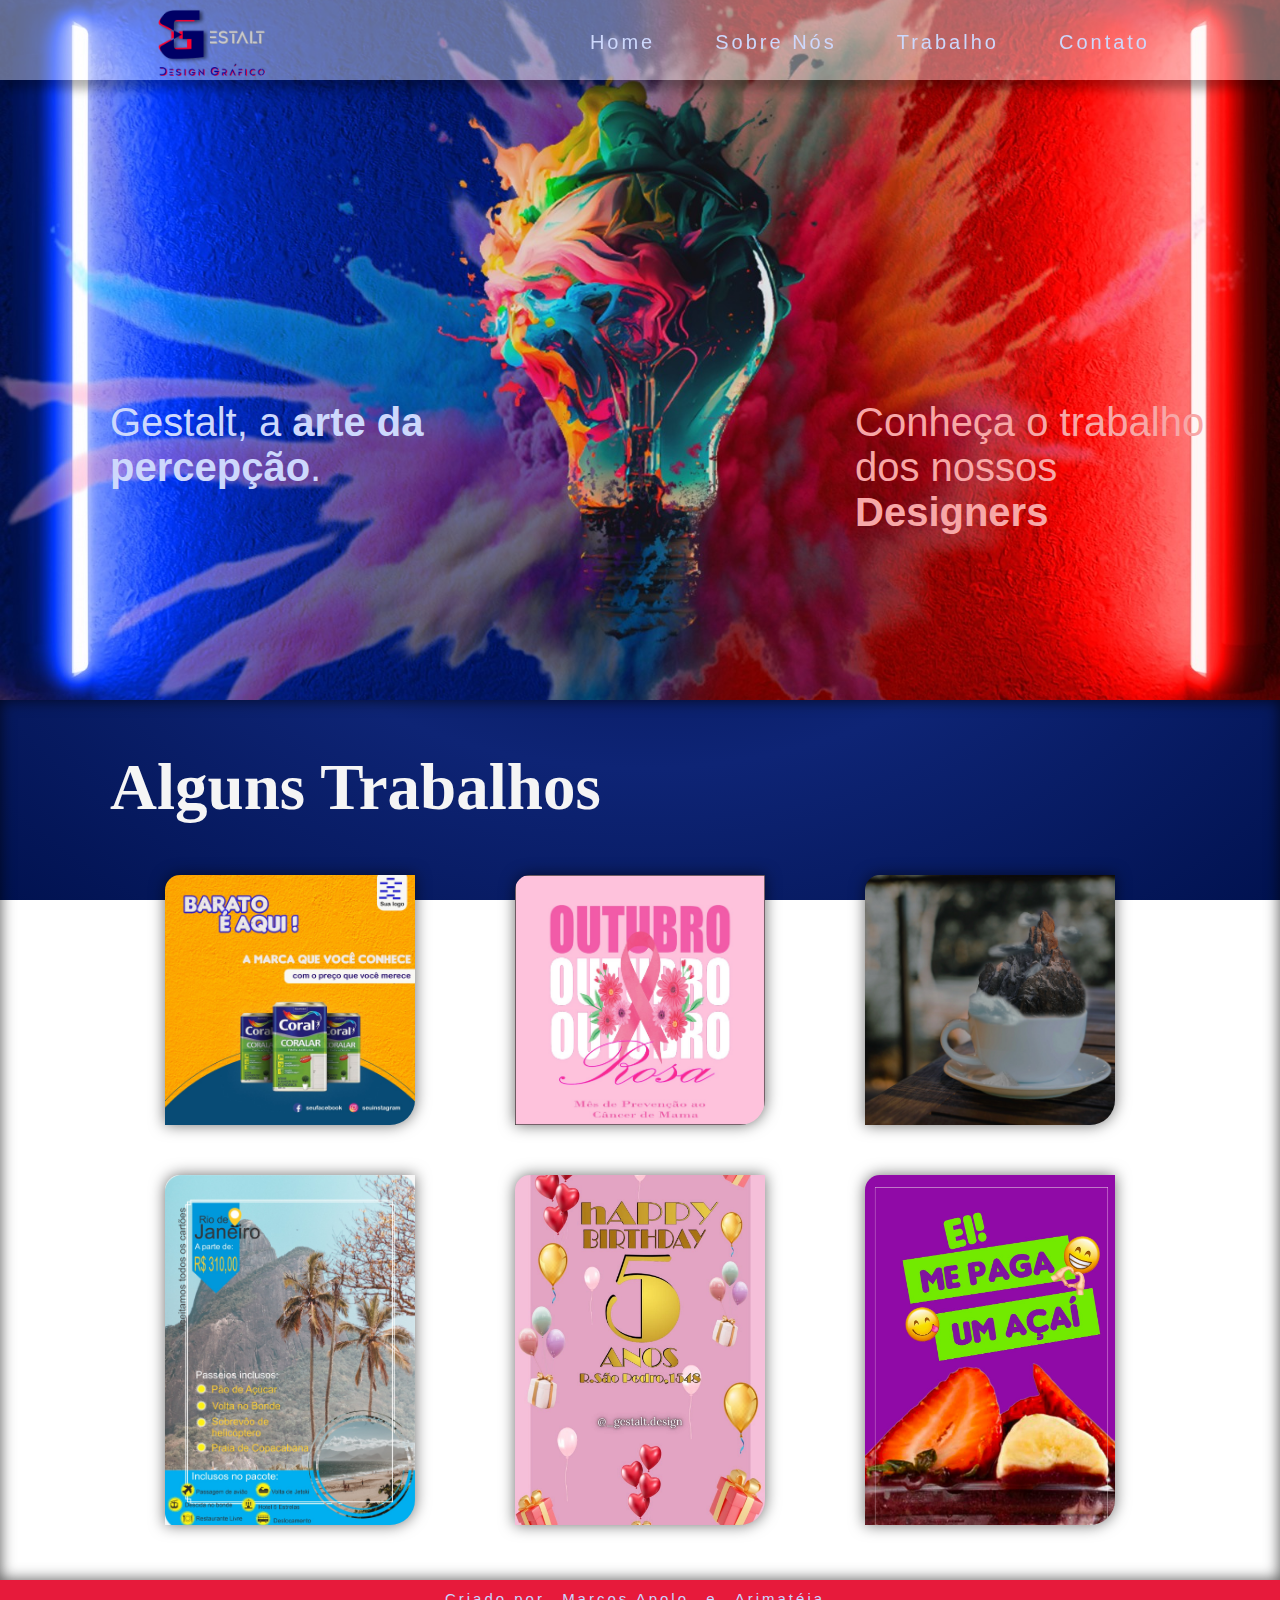
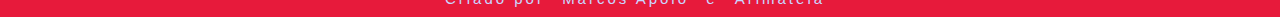
==== index.html @ 010e2718 "gestalt" ====
<!DOCTYPE html>
<html lang="pt-br">

<head>
    <meta charset="UTF-8">
    <meta name="viewport" content="width=device-width, initial-scale=1.0">
    <title>Gestalt | Design Gráfico</title>
    <link rel="shortcut icon" href="../midias/favicon.png" type="image/x-icon">
    <link rel="stylesheet" href="../css/responsivo.css">
    <link rel="stylesheet" href="../css/style.css">
    <link rel="stylesheet" href="../css/nav.css">
    <link rel="stylesheet" href="https://cdnjs.cloudflare.com/ajax/libs/font-awesome/4.7.0/css/font-awesome.min.css">
</head>

<body>
    <header class="nav-bar">
        <div>
            <nav>
                <div class="logo">
                    <a href="#pag1">
                        <img src="../midias/logo-nav.png" alt="logo nav" id="logo-nav">
                    </a>
                </div>
                <div class="menu-btn">
                    <i class="fa fa-bars fa-2x" onclick="menuShow()"></i>
                </div>

                <ul>
                    <li>
                        <a href="index.html"> Home </a>
                    </li>
                    <li>
                        <a href="about.html"> Sobre Nós</a>
                    </li>
                    <li>
                        <a href="trabalho.html"> Trabalho</a>
                    </li>
                    <li>
                        <a href="contato.html" style="margin-right: 50px;"> Contato</a>
                    </li>
                </ul>
            </nav>
        </div>
    </header>
    <main>
        <div class="background" id="home">
            <div class="pag1">
                <p class="txt-pag1" id="txt1">Gestalt, a <strong>arte da percepção</strong>. </p>
                <p class="txt-pag1" style="color: rgb(247, 167, 167);" id="txt2"> Conheça o trabalho<br> dos nossos
                    <br><strong>Designers</strong></p>
            </div>
        </div>


        <div class="pag2">
            <h1 class="titulo-pag2">Alguns Trabalhos</h1>

            <div class="img-geral">
                <div class="bloco-img-1">
                    <div class="imagens1-pag2">
                        <a href="trabalho.html" class="imagem" id="img1">
                            <div>
                                <p class="txt-produtos1">By Raissa Vitória</p>
                            </div>
                        </a>
                        <a href="trabalho.html" class="imagem" id="img2">
                            <div>
                                <p class="txt-produtos1">By Vitória Ralaefa </p>
                            </div>
                        </a>
                        <a href="trabalho.html" class="imagem" id="img3">
                            <div>
                                <p class="txt-produtos1">By Marcos Apolo</p>
                            </div>
                        </a>
                    </div>
                </div>
                <div class="bloco-img-2">
                    <div class="imagens2-pag2">
                        <a href="trabalho.html" class="imagem" id="img4">
                            <div>
                                <p class="txt-produtos2">By Marcos Apolo</p>
                            </div>
                        </a>
                        <a href="trabalho.html" class="imagem" id="img5">
                            <div>
                                <p class="txt-produtos2">By Leandro Santos</p>
                            </div>
                        </a>
                        <a href="trabalho.html" class="imagem" id="img6">
                            <div>
                                <p class="txt-produtos2">By Letícia Kellen</p>
                            </div>
                        </a>
                    </div>
                </div>
            </div>
            <aside id="bloco-oculto">
                <div class="imagem" id="img1">
                    <p class="txt-produtos">By Raissa Vitória</p>
                </div>
                <div class="imagem" id="img2">
                    <p class="txt-produtos">By Vitória Rafaela</p>
                </div>
                <div class="imagem" id="img3">
                    <p class="txt-produtos">By Marcos Apolo</p>
                </div>
                <div class="imagem" id="img4">
                    <p class="txt-produtos">By Marcos Apolo</p>
                </div>
                <div class="imagem" id="img5">
                    <p class="txt-produtos">By Leandro</p>
                </div>
                <div class="imagem" id="img6">
                    <p class="txt-produtos">By Letícia Kellen</p>
                </div>
            </aside>
        </div>
    </main>
    <footer class="rodape">
        <p class="txt-rodape">
            Criado por <a href="https://wa.me/5599988160219" class="link-rodape" target="_blank">Marcos Apolo</a> e <a
                href="https://wa.me/5599984437320" class="link-rodape" target="_blank">Arimatéia</a>
        </p>
    </footer>
</body>

</html>
---- css/responsivo.css ----
@charset "UTF-8";

@font-face {
    font-family: designer;
    src: url('../mídias/designer/DESIGNER.otf');
}

@import url('https://fonts.googleapis.com/css2?family=Tilt+Neon&display=swap');
@import url('https://fonts.googleapis.com/css2?family=Abril+Fatface&display=swap');
@import url('https://fonts.googleapis.com/css2?family=Exo+2:ital,wght@0,300;0,400;0,500;1,400;1,500&display=swap');
@import url('https://fonts.googleapis.com/css2?family=Yellowtail&display=swap');

* {
    margin: 0;
    padding: 0;
}

:root {
    --font-destaque: designer;
    --font-padrao: 'Tilt Neon', sans-serif;
    --font-titulo: 'Exo 2', sans-serif;
    --font-secundaria: 'Yellowtail', cursive;

    --corTextos: #cfd8f5;
    --corClara: #ecedff;
    --corNav: #0000009f;
    --cor1: #000066;
    --cor2: #e71a3b;
    --cor3: #f7a7a7;
    ;
    --cor4: #011250;
}

@media (max-width: 1000px) {
    nav .menu-btn i {
        display: block;
    }

    nav ul {
        position: fixed;
        top: 80px;
        left: -100%;
        background-color: var(--cor1);
        height: 100vh;
        width: 100%;
        text-align: center;
        display: block;
        transition: all 0.3s ease;
    }

    nav ul.open {
        left: 0;
    }

    nav ul li {
        width: 100%;
        margin: 50px 0;
    }

    nav ul li a {
        font-size: 23px;
    }

    nav ul li a.active,
    nav ul li a:hover {
        background: none;
        color: #f7e9c5;
    }

    /*  */

    @media (max-width: 565px) {
        .cntt {
            margin-left: -50px;
            margin-top: -65px;
        }

        .title-cntt {
            color: whitesmoke;
        }

        .pag1 {
            margin-left: -75px;
        }

        .txt-pag1 {
            flex-direction: column;
        }

        #txt1 {
            font-size: 25px;
        }

        #txt2 {
            font-size: 25px;
            margin-left: 20px;
        }

        .txt-pag1 strong {
            font-size: 25px;
        }

        .img-geral {
            display: none;
        }

        div aside {
            display: block;
        }

        .pag2 h1 {
            font-size: 40px;
            justify-content: center;
        }

        .about {
            margin-left: -80px;
            width: 550px;
        }

        #sub-about {
            font-size: 15px;
        }

        .about strong {
            font-size: 30px;
        }

        .about h3 {
            font-size: 29px;
            font-weight: normal;
        }

        .about p {
            font-size: 18px;
            line-height: 26px;
        }

        .background-about {
            margin-top: -50px;
        }

        .pag2-about {
            background-image: url(../midias/turma.jpeg);
            background-position: top center;
            background-repeat: no-repeat;
            background-size: cover;
            background-attachment: fixed;
            box-shadow: 0px -10px 10px inset rgba(0, 0, 0, 0.349);
            height: 500px;
        }

        #pag3-about {
            background-color: #cfd8f5;
        }

        .pag3-about {
            flex-direction: column;
            width: 537px;
        }

        #title-about {
            text-align: center;
            font-size: 65px;
            text-shadow: 5px 5px 10px rgba(0, 0, 0, 0.425);
        }

        #sub-title-about {
            letter-spacing: 3px;
            border-bottom: 4px solid var(--cor1);
        }

        main ul {
            flex-direction: column;
        }

        #bgGis {
            margin-left: 20px;
        }

        .modal-work img{
            margin-right: 95px;
        }
    }
}
---- css/style.css ----
@charset "UTF-8";

@font-face {
    font-family: designer;
    src: url('../mídias/designer/DESIGNER.otf');
}

@import url('https://fonts.googleapis.com/css2?family=Tilt+Neon&display=swap');
@import url('https://fonts.googleapis.com/css2?family=Abril+Fatface&display=swap');
@import url('https://fonts.googleapis.com/css2?family=Exo+2:ital,wght@0,300;0,400;0,500;1,400;1,500&display=swap');
@import url('https://fonts.googleapis.com/css2?family=Yellowtail&display=swap');

* {
    margin: 0;
    padding: 0;
}

:root {
    --font-destaque: designer;
    --font-padrao: 'Tilt Neon', sans-serif;
    --font-titulo: 'Exo 2', sans-serif;
    --font-secundaria: 'Yellowtail', cursive;

    --corTextos: #cfd8f5;
    --corClara: #ecedff ;
    --corNav: #0000009f;
    --cor1: #000066;
    --cor2: #e71a3b;
    --cor3: #f7a7a7;;
    --cor4: #011250;
}

.background {
    background-image: url('../midias/fundo-site.jpeg');
    background-position: center;
    background-size: cover;
    height: 700px;
    margin-top: -80px;
}

.pag1 {
    display: flex;
}

.pag1 p {
    margin-top: 400px;
}

#txt1 {
    margin-left: 110px;
}

.txt-pag1 {
    margin-left: 320px;
    font-family: var(--font-padrao);
    font-size: 40px;
    width: 450px;
    color: var(--corTextos);
}

.pag2 {
    background-image: radial-gradient(#011250, #0e2475, #011250);
    background-attachment: fixed;
    box-shadow: 0px 0px 15px inset rgba(0, 0, 0, 0.685);
    background-size: cover;
    height: 880px;
}

.titulo-pag2 {
    font-size: 65px;
    font-family: var(--font-secundaria);
    margin-bottom: 50px;
    margin-left: 110px;
    padding-top: 50px;
    text-align: left;
    color: whitesmoke;
}


.imagem {
    width: 250px;
    /* height: 250px; */
    border-radius: 15px 0px 25px 0px;
    box-shadow: 0px 0px 15px rgba(0, 0, 0, 0.568);
    background-color: darkgray;
    background-size: cover;
    background-repeat: no-repeat;
}

.bloco-img-1 {
    display: flex;
    gap: 100px;
    height: 250px;
    justify-content: center;
}

.imagens1-pag2 {
    gap: 100px;
    display: flex;
}

#img1 {
    background-image: url('../midias/WhatsApp\ Image\ 2023-10-27\ at\ 17.51.50.jpeg');
    background-size: cover;
}

#img2 {
    background-image: url('../midias/outrubro-rosa.jpeg');
    background-size: cover;
}

#img3 {
    background-image: url('../midias/apolo/morro-gelo.jpeg');
    background-size: cover;
}

.txt-produtos1,
.txt-produtos2 {
    color: rgba(255, 255, 255, 0);
}

.imagem:hover {
    .txt-produtos1 {
        display: block;
        text-align: center;
        margin-top: 170px;
        margin-left: -20px;
        margin-right: -20px;
        padding: 7px;
        background-color: rgba(255, 0, 0, 0.473);
        color: var(--corClara);
        font-family: var(--font-padrao);
        box-shadow: 0px 5px 10px rgba(0, 0, 0, 0.493);
        letter-spacing: 5px;
        transition: 0.3s;
    }
}

.imagem:not(:hover) {
    .txt-produtos1 {
        transition: 0.2s;
    }
}

.imagem:hover {
    .txt-produtos2 {
        display: block;
        text-align: center;
        margin-top: 270px;
        margin-left: -20px;
        margin-right: -20px;
        padding: 10px;
        background-color: rgba(255, 0, 0, 0.473);
        color: var(--corClara);
        font-family: var(--font-padrao);
        box-shadow: 0px 5px 10px rgba(0, 0, 0, 0.493);
        letter-spacing: 7px;
        transition: 0.3s;
    }
}

.imagem:not(:hover) {
    .txt-produtos2 {
        transition: 0.2s;
    }
}

.bloco-img-2 {
    display: flex;
    height: 350px;
    gap: 100px;
    justify-content: center;
    margin-top: 50px;
}

.imagens2-pag2 {
    gap: 100px;
    display: flex;
}

#img4 {
    background-image: url('../midias/apolo/excursao.jpeg');
    background-size: cover;
    height: 350px;
}

#img5 {
    background-image: url('../midias/leandro/convite.jpeg');
    background-size: 250px;
    background-position: center;
}

#img6 {
    background-image: url('../midias/leticiakallen/acai.jpeg');
    background-size: 250px;
    background-position: top center;
}

#bloco-oculto {
    display: none;
}

.rodape {
    background-color: var(--cor2);
    text-align: center;
}

.txt-rodape,
.txt-rodape a {
    padding: 10px;
    letter-spacing: 3px;
    color: #cad6ff;
    font-family: var(--font-padrao);
    font-size: 15px;
}

.link-rodape:hover {
    color: #f59cab;
    transition: 0.3s;
}

.link-rodape:not(hover) {
    color: #cad6ff;
    transition: 0.2s;
}


.background-trabalho {
    background-image: url(../midias/bg-light.jpg);
    background-position: center;
    background-size: cover;
    background-attachment: fixed;
    background-repeat: no-repeat;
    height:100%;
}

.titulo-trabalho {
    padding-top: 80px;
    margin-bottom: 100px;
    padding-bottom: 70px;
    text-align: center;
    font-family: var(--font-destaque);
    font-size: 3.5em;
    color: var(--cor2);
    background-color: var(--cor1);
    text-shadow: 3px 3px 7px var(--cor2);
    box-shadow: 0px 0px 15px black;
}

.img-trabalho {
    margin-left: 110px;
    width: 300px;
    box-shadow: 3px 3px 10px rgba(0, 0, 0, 0.705);
    border-radius: 10px;
}

.txt-img {
    text-align: center;
    margin: auto;
    margin-top: 30px; 
    padding-left: 15px;
    font-family: var(--font-secundaria);
    font-weight: bold;
    font-size: 24px;
    letter-spacing: 4px;
    width: 400px;
    text-shadow: 3px 0px 4px black;
}

.midia {
    width: 32px;
    margin-top: 10px;
    margin-left: 115px;
    text-align: center;   
    border-radius: 100px; 
}

.gp-midia1 {
    border-bottom: 3px solid var(--cor1);
    width: 400px;
    margin: auto;
    margin-bottom: 50px;
}

.gp-midia2 {
    border-bottom: 3px solid var(--cor2);
    width: 400px;
    margin: auto;
    margin-bottom: 50px;
}

.modal-work {
    position: fixed;
    top: 0;
    right: 0;
    width: 100vw;
    background: rgba(0, 0, 0, 0.842);
    height: 100vh;
    pointer-events: none;
    transition: all 0.3s;
    display: flex;
    justify-content: center;
    align-items: center;
    opacity: 0;
}

.modal-work img {
    width: 100%;
    max-width: 450px;
}

.modal-work.open {
    pointer-events: all;
    opacity: 1;
}

.img1 {
    color: var(--cor1);
    width: 100%;
}
 .img2 {
    padding-top: 30px;
    padding-bottom: 1px;
    width: 100%;
    box-shadow: inset 0px 8px 10px rgba(0, 0, 0, 0.514);
    background-image: radial-gradient(#0e0e88, #000066);
    border-top: 3px solid var(--cor2);
    color: var(--cor2);
 }

.img3 {
    border-top: 3px solid var(--cor2);
    box-shadow: 0px 5px 10px inset rgba(0, 0, 0, 0.685);
    background-image: radial-gradient(#1919a0, #070780);
    padding: 50px 0px 10px 0px;
    color: var(--cor2);
}

.cards {
    flex-direction: column;
}

.img4 {
    padding-top: 50px;
    padding-bottom: 1px;
    background-image: radial-gradient(#2222b8, #0f0f9b);
    border-top: 3px solid var(--cor2);
    box-shadow: 0px 5px 10px inset rgba(0, 0, 0, 0.685);
    color: var(--cor2);
}

.img5 {
    padding: 50px 0px 1px 0px;
    color: var(--cor2);
    background-image: radial-gradient(#2929ca, #1b1bc9);    
    border-top: 3px solid var(--cor2);
    box-shadow: 0px 5px 15px inset rgba(0, 0, 0, 0.685);
}

.img6 { 
    padding: 60px 0px 1px 0px;
    color: var(--cor1);
    background-image: linear-gradient(to bottom, #1b1bc9,#ec3856);
    border-top: 3px solid var(--cor2);
    box-shadow: 0px 5px 15px inset rgba(0, 0, 0, 0.575);
}

.img7 { 
    padding: 60px 0px 1px 0px;
    color: var(--cor1);
    background-image: radial-gradient(#fc4967, #E71A3B); 
    border-top: 3px solid var(--cor2);
    box-shadow: 0px 5px 15px inset rgba(0, 0, 0, 0.575);
}

.img8 {
    color: var(--cor1);
    padding: 60px 0px 1px 0px;
    border-top: 3px solid var(--cor2);
    box-shadow: 0px 5px 15px inset rgba(0, 0, 0, 0.575);    
}

.img9 {
    color: var(--cor2); 
    background-image: linear-gradient(to top, #0f0f9b,#E71A3B); 
    padding: 60px 0px 1px 0px;
    border-top: 3px solid var(--cor2);
    box-shadow: 0px 5px 15px inset rgba(0, 0, 0, 0.575);    
}

.background2 {
    background-image: url('../midias/fundo-sitereverso.jpeg');
    background-size: cover;
    background-attachment: fixed;
    background-position: top center;
    height: 765px;
    width: 100%;
    margin-top: -80px;
}

.cntt {
    position: fixed;
}

.title-cntt {
    padding-top: 240px;
    margin-left: 130px;
    font-size: 45px;
    font-family: var(--font-destaque);
    color: var(--corTextos);
}

.contato-cntt {
    margin-top: 100px;
}

.linkRS {
    display: flex;
    margin-top: 50px;
    align-items: center;
    gap: 20px;
}

.linkRS:hover {
    .midia-cntt {
        width: 65px;
        transition: all 0.2s;
        box-shadow: 0px 0px 15px var(--cor1);
    }

    .nomeRS {
        font-size: 35px;
        transition: all 0.3s;
    }

    #instagram {
        margin-top: -8px;
    }
}

.linkRS:not(:hover) {
    .midia-cntt {
        transition: 0.5s;
    }
}

.midia-cntt {
    width: 45px;
    margin-top: 1px;
    margin-left: 135px;
    text-align: center;   
    border-radius: 100px; 
    position: fixed;
}

.nomeRS {
    color: var(--corTextos);
    font-size: 28px; 
    margin-left: 210px;
}
---- css/nav.css ----
@charset "UTF-8";

@font-face {
    font-family: designer;
    src: url('../mídias/designer/DESIGNER.otf');
}

:root {
    --corTextos: #cdd8fc;
    --cor1: #000066;
    --cor2: #E71A3B;
    --corNav: #0000009f;
    --cor4: #bdbdfd;

    --font-destaque: designer;
    --font-padrao: 'Tilt Neon', sans-serif;
}

* {
    box-sizing: border-box;
}

body {
    position: relative;
}

header {
    position: sticky;
    top: 0;
}

a {
    text-decoration: none;
}

nav {
    display: flex;
    height: 80px;
    width: 100%;
    background-color: rgba(255, 255, 255, 0.384);
    box-shadow: 0px 9px 10px rgba(0, 0, 0, 0.315);
    align-items: center;
    justify-content: space-between;
    padding: 0 50px 0 100px;
    flex-wrap: wrap;
}

nav .logo img {
    width: 120px;
    margin-left: 50px;
    padding: 5px;
    border-radius: 10px;
}

nav a {
    font-family: var(--font-padrao);
    font-weight: bolder;
}

nav ul {
    display: flex;
    flex-wrap: wrap;
    list-style: none;
}

nav ul li {
    margin: 0 15px;
}

nav ul li a {
    color: var(--corTextos);
    text-decoration: none;
    font-size: 18px;
    font-weight: 500;
    padding: 8px 15px;
    border-radius: 5px;
    letter-spacing: 3px;
    font-size: 20px;
}

nav ul li a:hover {
    color: #ffffff;
    text-shadow: 2px 2px 6px rgba(0, 0, 0, 0.479);
    transition: all 0.5s ease;
}

nav ul li a:not(:hover) {
    transition: all 0.2s ease;
}

nav .menu-btn i {
    color: #AE9A63;
    cursor: pointer;
    display: none;
}
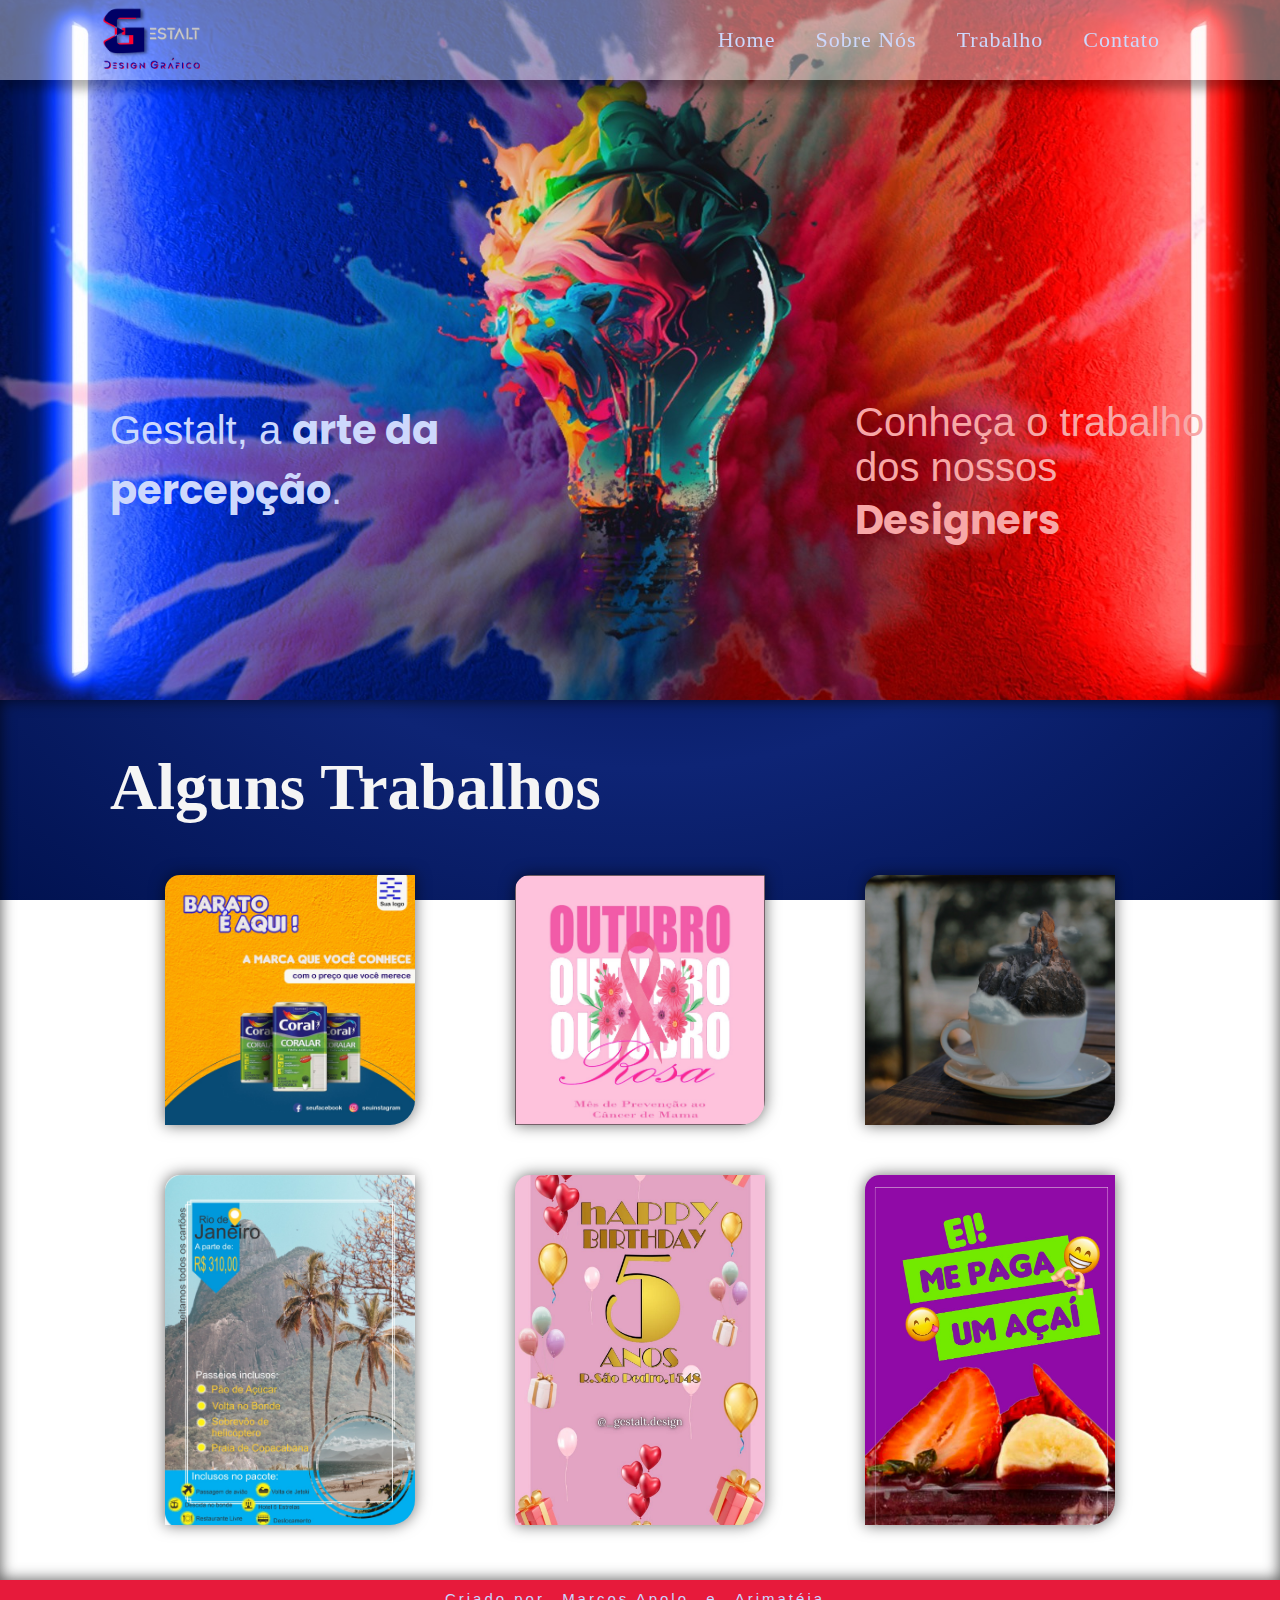
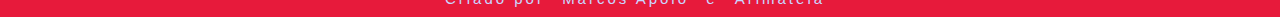
==== commit 8429b54c: "gestalt" ====
--- a/index.html
+++ b/index.html
@@ -26,7 +26,7 @@
                 </div>
 
                 <ul>
-                    <li>
+                    <li style="@media (max-width: 560px) {font-size: 10px;}">
                         <a href="index.html"> Home </a>
                     </li>
                     <li>
@@ -123,6 +123,8 @@
                 href="https://wa.me/5599984437320" class="link-rodape" target="_blank">Arimatéia</a>
         </p>
     </footer>
+    <script src="js/nav.js"></script>
+    <script src="js/index.js"></script>
 </body>
 
 </html>--- a/css/responsivo.css
+++ b/css/responsivo.css
@@ -31,16 +31,16 @@
     --cor4: #011250;
 }
 
-@media (max-width: 1000px) {
-    nav .menu-btn i {
-        display: block;
+/* @media (max-width: 980px) {
+    .menu-btn {
+        display: flex;
     }
 
     nav ul {
         position: fixed;
         top: 80px;
         left: -100%;
-        background-color: var(--cor1);
+        background-color: #2828F4;
         height: 100vh;
         width: 100%;
         text-align: center;
@@ -64,122 +64,151 @@
     nav ul li a.active,
     nav ul li a:hover {
         background: none;
-        color: #f7e9c5;
-    }
-
-    /*  */
-
-    @media (max-width: 565px) {
-        .cntt {
-            margin-left: -50px;
-            margin-top: -65px;
-        }
-
-        .title-cntt {
-            color: whitesmoke;
-        }
-
-        .pag1 {
-            margin-left: -75px;
-        }
-
-        .txt-pag1 {
-            flex-direction: column;
-        }
-
-        #txt1 {
-            font-size: 25px;
-        }
-
-        #txt2 {
-            font-size: 25px;
-            margin-left: 20px;
-        }
-
-        .txt-pag1 strong {
-            font-size: 25px;
-        }
-
-        .img-geral {
-            display: none;
-        }
-
-        div aside {
-            display: block;
-        }
-
-        .pag2 h1 {
-            font-size: 40px;
-            justify-content: center;
-        }
-
-        .about {
-            margin-left: -80px;
-            width: 550px;
-        }
-
-        #sub-about {
-            font-size: 15px;
-        }
-
-        .about strong {
-            font-size: 30px;
-        }
-
-        .about h3 {
-            font-size: 29px;
-            font-weight: normal;
-        }
-
-        .about p {
-            font-size: 18px;
-            line-height: 26px;
-        }
-
-        .background-about {
-            margin-top: -50px;
-        }
-
-        .pag2-about {
-            background-image: url(../midias/turma.jpeg);
-            background-position: top center;
-            background-repeat: no-repeat;
-            background-size: cover;
-            background-attachment: fixed;
-            box-shadow: 0px -10px 10px inset rgba(0, 0, 0, 0.349);
-            height: 500px;
-        }
-
-        #pag3-about {
-            background-color: #cfd8f5;
-        }
-
-        .pag3-about {
-            flex-direction: column;
-            width: 537px;
-        }
-
-        #title-about {
-            text-align: center;
-            font-size: 65px;
-            text-shadow: 5px 5px 10px rgba(0, 0, 0, 0.425);
-        }
-
-        #sub-title-about {
-            letter-spacing: 3px;
-            border-bottom: 4px solid var(--cor1);
-        }
-
-        main ul {
-            flex-direction: column;
-        }
-
-        #bgGis {
-            margin-left: 20px;
-        }
-
-        .modal-work img{
-            margin-right: 95px;
-        }
+        color: #f88f06;
+    }
+} */
+
+@media (max-width: 880px) {
+
+    header {
+        flex-direction: column;
+    }
+
+    nav div {
+        margin-left: 40%;
+    }
+
+    nav img {
+        display: flex;
+        margin: auto;
+        margin-bottom: 20px;
+    }
+}
+
+
+/*  */
+
+
+@media (max-width: 565px) {
+
+    nav ul {
+        display: block;
+        margin-left: -30px;
+    }
+
+    nav ul li a {
+        margin-left: -30px;
+    }
+
+    .cntt {
+        margin-left: -50px;
+        margin-top: -65px;
+    }
+
+    .title-cntt {
+        color: whitesmoke;
+    }
+
+    .pag1 {
+        margin-left: -75px;
+    }
+
+    .txt-pag1 {
+        flex-direction: column;
+    }
+
+    #txt1 {
+        font-size: 25px;
+    }
+
+    #txt2 {
+        font-size: 25px;
+        margin-left: 20px;
+    }
+
+    .txt-pag1 strong {
+        font-size: 25px;
+    }
+
+    .img-geral {
+        display: none;
+    }
+
+    div aside {
+        display: block;
+    }
+
+    .pag2 h1 {
+        font-size: 40px;
+        justify-content: center;
+    }
+
+    .about {
+        margin-left: -80px;
+        width: 550px;
+    }
+
+    #sub-about {
+        font-size: 15px;
+    }
+
+    .about strong {
+        font-size: 30px;
+    }
+
+    .about h3 {
+        font-size: 29px;
+        font-weight: normal;
+    }
+
+    .about p {
+        font-size: 18px;
+        line-height: 26px;
+    }
+
+    .background-about {
+        margin-top: -50px;
+    }
+
+    .pag2-about {
+        background-image: url(../midias/turma.jpeg);
+        background-position: top center;
+        background-repeat: no-repeat;
+        background-size: cover;
+        background-attachment: fixed;
+        box-shadow: 0px -10px 10px inset rgba(0, 0, 0, 0.349);
+        height: 500px;
+    }
+
+    #pag3-about {
+        background-color: #cfd8f5;
+    }
+
+    .pag3-about {
+        flex-direction: column;
+        width: 537px;
+    }
+
+    #title-about {
+        text-align: center;
+        font-size: 65px;
+        text-shadow: 5px 5px 10px rgba(0, 0, 0, 0.425);
+    }
+
+    #sub-title-about {
+        letter-spacing: 3px;
+        border-bottom: 4px solid var(--cor1);
+    }
+
+    main ul {
+        flex-direction: column;
+    }
+
+    #bgGis {
+        margin-left: 20px;
+    }
+
+    .modal-work img {
+        margin-right: 95px;
     }
 }--- a/css/style.css
+++ b/css/style.css
@@ -28,6 +28,10 @@
     --cor2: #e71a3b;
     --cor3: #f7a7a7;;
     --cor4: #011250;
+}
+
+a {
+    text-decoration: none;
 }
 
 .background {
@@ -418,6 +422,7 @@
     display: flex;
     margin-top: 50px;
     align-items: center;
+    text-decoration: none;
     gap: 20px;
 }
 
@@ -455,6 +460,7 @@
 
 .nomeRS {
     color: var(--corTextos);
+    text-decoration: none;
     font-size: 28px; 
     margin-left: 210px;
 }
--- a/css/nav.css
+++ b/css/nav.css
@@ -1,4 +1,5 @@
 @charset "UTF-8";
+@import url('https://fonts.googleapis.com/css2?family=Poppins:ital,wght@0,300;0,400;0,500;1,200;1,300;1,400&display=swap');
 
 @font-face {
     font-family: designer;
@@ -17,23 +18,18 @@
 }
 
 * {
+    margin: 0;
+    padding: 0;
     box-sizing: border-box;
-}
-
-body {
-    position: relative;
+    font-family: 'Poppins', sans-serif;
 }
 
 header {
+    top: 0;
     position: sticky;
-    top: 0;
 }
 
-a {
-    text-decoration: none;
-}
-
-nav {
+nav { 
     display: flex;
     height: 80px;
     width: 100%;
@@ -46,50 +42,39 @@
 }
 
 nav .logo img {
-    width: 120px;
-    margin-left: 50px;
-    padding: 5px;
-    border-radius: 10px;
-}
-
-nav a {
-    font-family: var(--font-padrao);
-    font-weight: bolder;
+    width: 100px;
 }
 
 nav ul {
     display: flex;
-    flex-wrap: wrap;
     list-style: none;
 }
 
 nav ul li {
-    margin: 0 15px;
+    margin: 0 5px;
 }
 
-nav ul li a {
+nav ul li a{
     color: var(--corTextos);
     text-decoration: none;
-    font-size: 18px;
+    font-family: var(--font-destaque);
+    font-size: 22px;
     font-weight: 500;
     padding: 8px 15px;
     border-radius: 5px;
-    letter-spacing: 3px;
-    font-size: 20px;
+    letter-spacing: 1px;
+    transition: all 0.3s ease;
+}
+nav ul li a.active,
+nav ul li a:hover{
+    color: whitesmoke;
+    text-shadow: 2px 2px 6px rgba(0, 0, 0, 0.479);
+    transition: all 0.3s ease;
 }
 
-nav ul li a:hover {
+nav .menu-btn i{
+    background-color: #000066;
     color: #ffffff;
-    text-shadow: 2px 2px 6px rgba(0, 0, 0, 0.479);
-    transition: all 0.5s ease;
-}
-
-nav ul li a:not(:hover) {
-    transition: all 0.2s ease;
-}
-
-nav .menu-btn i {
-    color: #AE9A63;
     cursor: pointer;
     display: none;
 }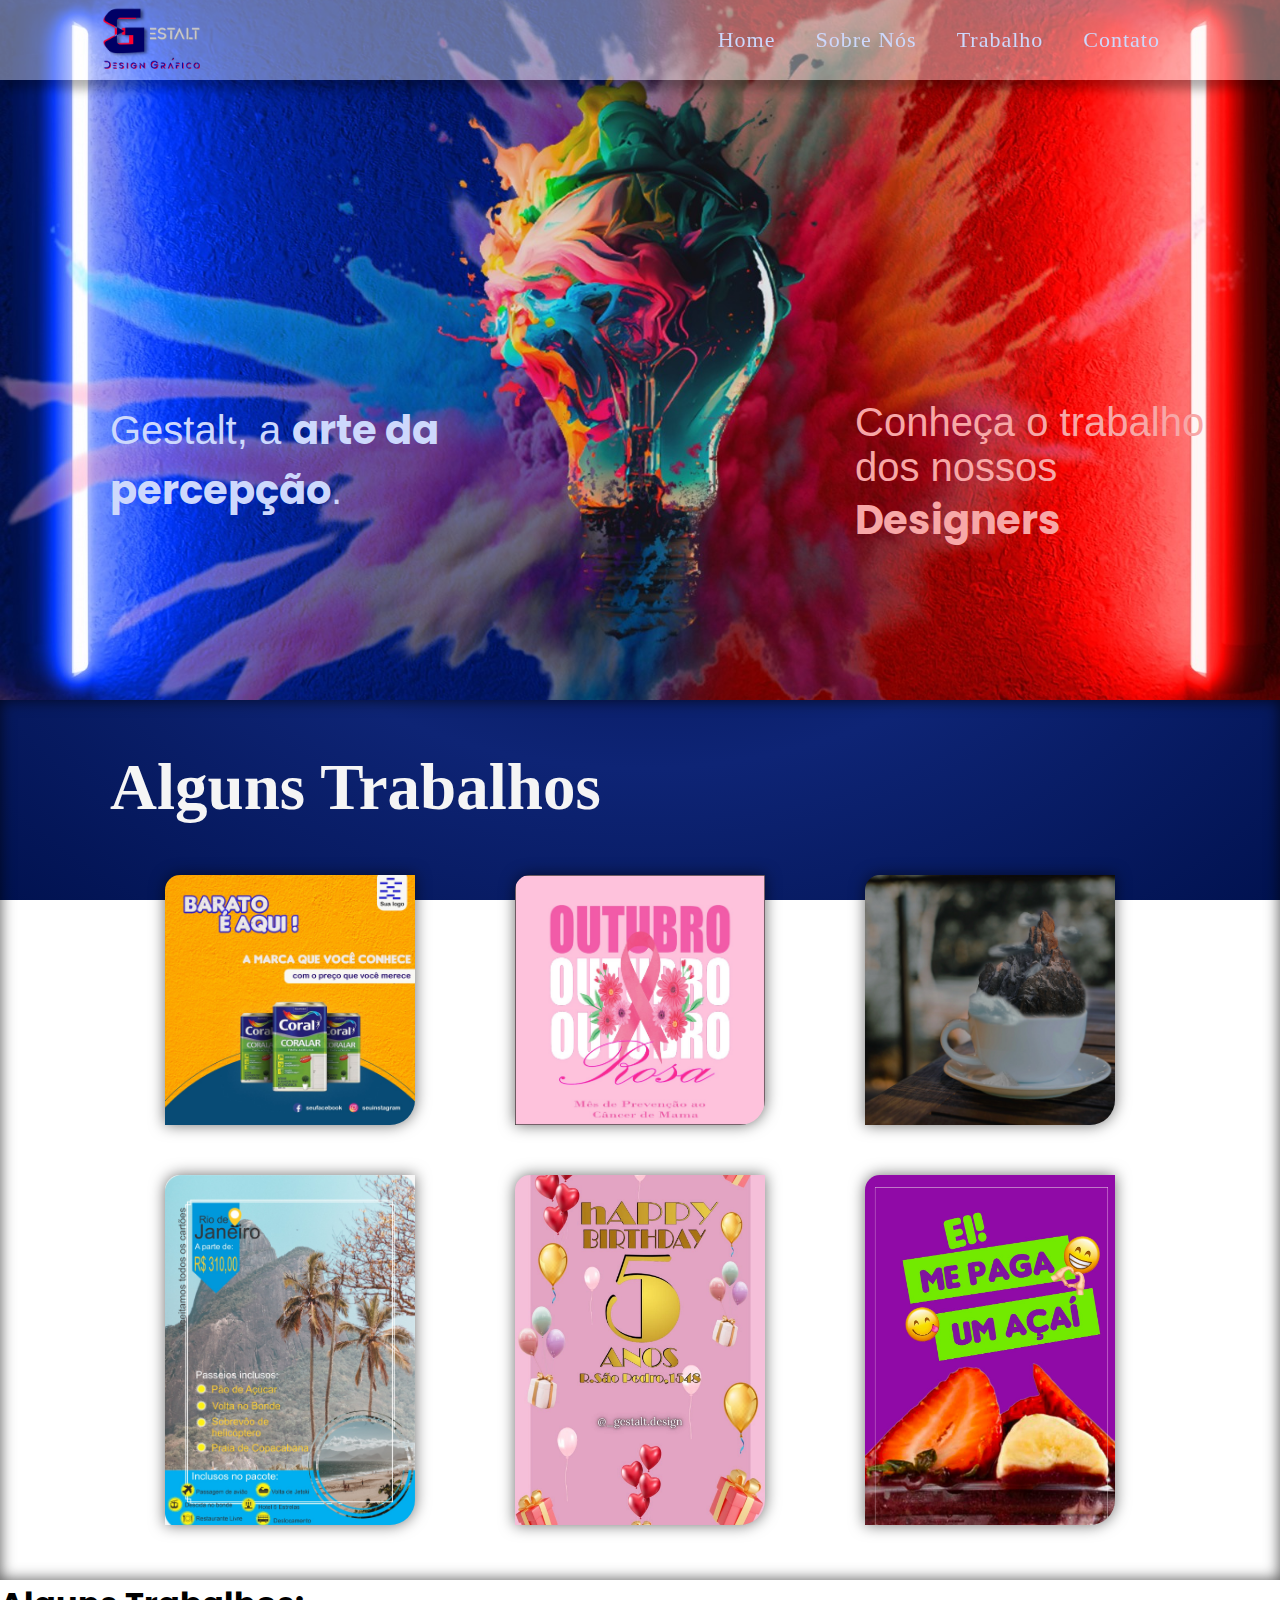
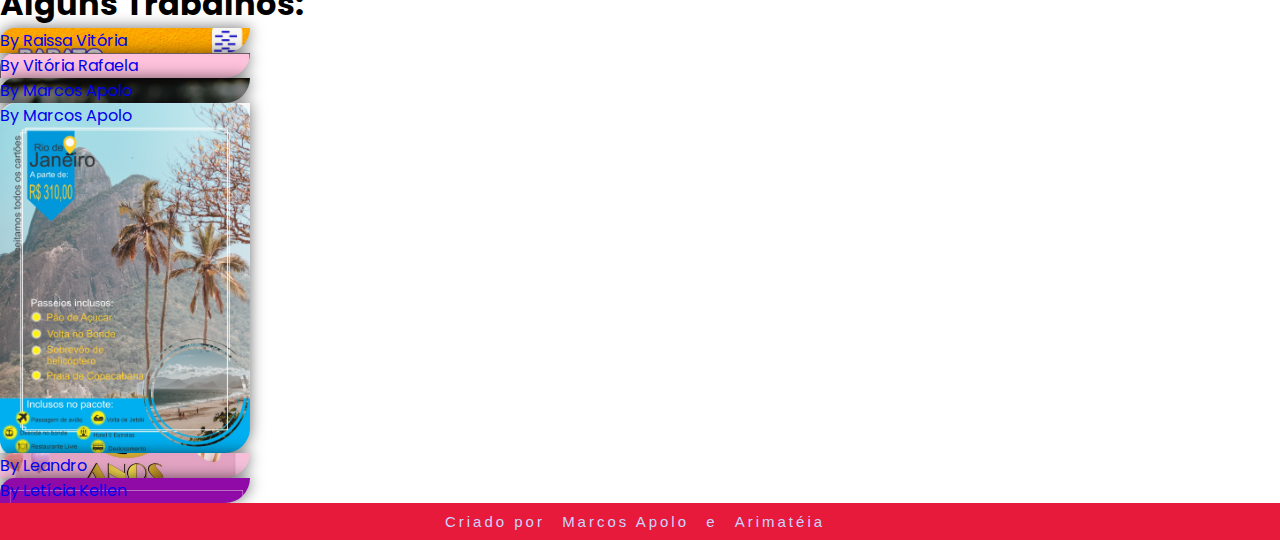
==== commit e25a3654: "gestalt" ====
--- a/index.html
+++ b/index.html
@@ -26,7 +26,7 @@
                 </div>
 
                 <ul>
-                    <li style="@media (max-width: 560px) {font-size: 10px;}">
+                    <li>
                         <a href="index.html"> Home </a>
                     </li>
                     <li>
@@ -95,26 +95,39 @@
                     </div>
                 </div>
             </div>
-            <aside id="bloco-oculto">
+        </div>
+        <div id="oculto">
+            <h1>Alguns Trabalhos:</h1>
+            <a href="trabalho.html">
                 <div class="imagem" id="img1">
                     <p class="txt-produtos">By Raissa Vitória</p>
                 </div>
+            </a>
+            <a href="trabalho.html">
                 <div class="imagem" id="img2">
                     <p class="txt-produtos">By Vitória Rafaela</p>
                 </div>
+            </a><a href="trabalho.html">
+                
                 <div class="imagem" id="img3">
                     <p class="txt-produtos">By Marcos Apolo</p>
                 </div>
+            </a>
+            <a href="trabalho.html">
                 <div class="imagem" id="img4">
                     <p class="txt-produtos">By Marcos Apolo</p>
                 </div>
+            </a>
+            <a href="trabalho.html">
                 <div class="imagem" id="img5">
                     <p class="txt-produtos">By Leandro</p>
-                </div>
+                </div>    
+            </a>
+            <a href="trabalho.html">
                 <div class="imagem" id="img6">
                     <p class="txt-produtos">By Letícia Kellen</p>
                 </div>
-            </aside>
+            </a>
         </div>
     </main>
     <footer class="rodape">
--- a/css/responsivo.css
+++ b/css/responsivo.css
@@ -31,63 +31,7 @@
     --cor4: #011250;
 }
 
-/* @media (max-width: 980px) {
-    .menu-btn {
-        display: flex;
-    }
-
-    nav ul {
-        position: fixed;
-        top: 80px;
-        left: -100%;
-        background-color: #2828F4;
-        height: 100vh;
-        width: 100%;
-        text-align: center;
-        display: block;
-        transition: all 0.3s ease;
-    }
-
-    nav ul.open {
-        left: 0;
-    }
-
-    nav ul li {
-        width: 100%;
-        margin: 50px 0;
-    }
-
-    nav ul li a {
-        font-size: 23px;
-    }
-
-    nav ul li a.active,
-    nav ul li a:hover {
-        background: none;
-        color: #f88f06;
-    }
-} */
-
-@media (max-width: 880px) {
-
-    header {
-        flex-direction: column;
-    }
-
-    nav div {
-        margin-left: 40%;
-    }
-
-    nav img {
-        display: flex;
-        margin: auto;
-        margin-bottom: 20px;
-    }
-}
-
-
 /*  */
-
 
 @media (max-width: 565px) {
 
@@ -130,12 +74,44 @@
         font-size: 25px;
     }
 
-    .img-geral {
+    .pag2 {
         display: none;
     }
 
-    div aside {
+    #oculto {
+        background-image: radial-gradient(#041d77, #000066);
         display: block;
+        padding-top: 10%;
+        padding-left: 25%;
+        height: 2400px;
+    }
+
+    #oculto h1 {
+        margin-left: -15%;
+        margin-bottom: 30px;
+        font-size: 40px;
+        color: var(--corTextos);
+    }
+
+    #oculto p {
+    }
+
+    .txt-produtos {
+        text-align: center;
+        border-radius: 0px 6px;
+        margin-left: -20px;
+        margin-right: -20px;
+        padding: 10px;
+        background-color: rgba(255, 0, 0, 0.473);
+        color: var(--corClara);
+        font-family: var(--font-padrao);
+        box-shadow: 0px 5px 10px rgba(0, 0, 0, 0.493);
+        letter-spacing: 7px;
+    }
+
+    .imagem {
+        height: 350px;
+        margin-top: 20px;
     }
 
     .pag2 h1 {
--- a/css/style.css
+++ b/css/style.css
@@ -127,15 +127,15 @@
     .txt-produtos1 {
         display: block;
         text-align: center;
-        margin-top: 170px;
+        margin-top: 270px;
         margin-left: -20px;
         margin-right: -20px;
-        padding: 7px;
+        padding: 10px;
         background-color: rgba(255, 0, 0, 0.473);
         color: var(--corClara);
         font-family: var(--font-padrao);
         box-shadow: 0px 5px 10px rgba(0, 0, 0, 0.493);
-        letter-spacing: 5px;
+        letter-spacing: 7px;
         transition: 0.3s;
     }
 }
--- a/css/nav.css
+++ b/css/nav.css
@@ -54,10 +54,54 @@
     margin: 0 5px;
 }
 
+nav ul li a {
+    color: var(--corTextos);
+    text-decoration: none;
+    font-family: var(--font-destaque);
+    font-size: 130%;
+    font-weight: 500;
+    padding: 8px 15px;
+    border-radius: 5px;
+    letter-spacing: 1px;
+    transition: all 0.3s ease;
+}
+
+
+
+* {
+    margin: 0;
+    padding: 0;
+    box-sizing: border-box;
+}
+nav {
+    display: flex;
+    height: 80px;
+    width: 100%;
+    background-color: rgba(255, 255, 255, 0.384);
+    box-shadow: 0px 9px 10px rgba(0, 0, 0, 0.315);
+    align-items: center;
+    justify-content: space-between;
+    padding: 0 50px 0 100px;
+    flex-wrap: wrap;
+}
+
+nav .logo img {
+    width: 100px;
+}
+
+nav ul {
+    display: flex;
+    flex-wrap: wrap;
+    list-style: none;
+}
+
+nav ul li{
+    margin: 0 5px;
+}
+
 nav ul li a{
     color: var(--corTextos);
     text-decoration: none;
-    font-family: var(--font-destaque);
     font-size: 22px;
     font-weight: 500;
     padding: 8px 15px;
@@ -65,16 +109,51 @@
     letter-spacing: 1px;
     transition: all 0.3s ease;
 }
+
 nav ul li a.active,
-nav ul li a:hover{
+nav ul li a:hover {
     color: whitesmoke;
     text-shadow: 2px 2px 6px rgba(0, 0, 0, 0.479);
     transition: all 0.3s ease;
 }
 
 nav .menu-btn i{
-    background-color: #000066;
-    color: #ffffff;
+    color: #fff;
     cursor: pointer;
     display: none;
+}
+@media (max-width: 920px) {
+    nav .menu-btn i {
+        display: block;
+    }
+
+    nav ul {
+        position: fixed;
+        top: 80px;
+        margin: auto;
+        right: -70%;
+        background-color: #00006679;
+        height: 100vh;
+        width: 70%;
+        text-align: center;
+        display: block;
+    }
+
+    nav ul.open {
+        left: 0;
+    }
+
+    nav ul li {
+        width: 100%;
+        margin: 30px 0;
+    }
+
+    nav ul li a {
+        font-size: 25px;
+    }
+
+    nav ul li a.active,
+    nav ul li a:hover {
+        color: var(--cor2);
+    }   
 }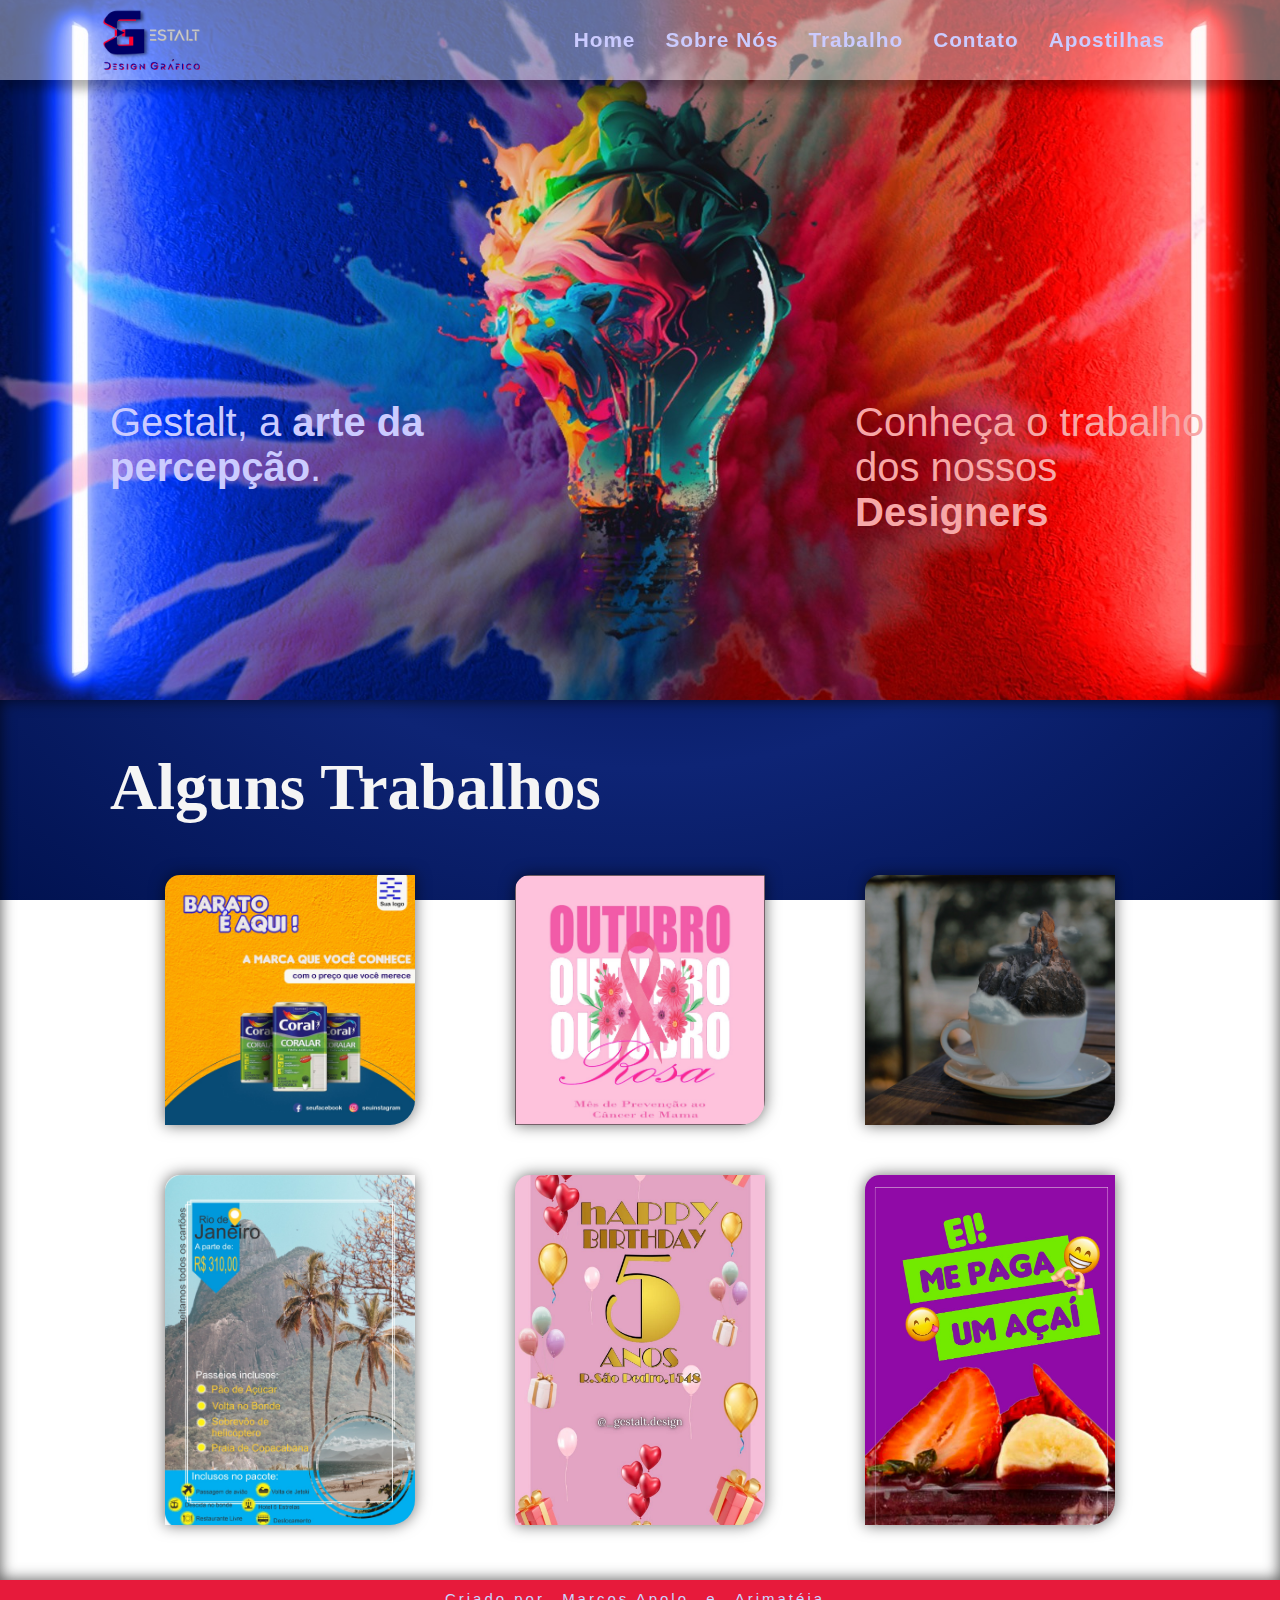
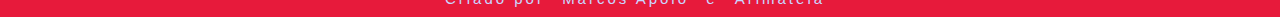
==== commit 1bebdfea: "gestalt" ====
--- a/index.html
+++ b/index.html
@@ -36,7 +36,10 @@
                         <a href="trabalho.html"> Trabalho</a>
                     </li>
                     <li>
-                        <a href="contato.html" style="margin-right: 50px;"> Contato</a>
+                        <a href="contato.html"> Contato</a>
+                    </li>
+                    <li>
+                        <a href="apostilha.html" style="margin-right: 50px;">Apostilhas</a>
                     </li>
                 </ul>
             </nav>
--- a/css/responsivo.css
+++ b/css/responsivo.css
@@ -31,6 +31,86 @@
     --cor4: #011250;
 }
 
+@media (max-width: 1850px) {
+    .background {
+        height: 935px;
+    }
+
+    .txt-pag1 {
+        margin-left: 705px;
+        font-size: 55px;
+    }
+
+    #txt1 {
+        margin-left: 205px;
+    }
+
+    .pag1 p {
+        margin-top: 560px;
+    }
+
+    .titulo-pag2 {
+        margin-bottom: 60px;
+        padding-top: 5px;
+        text-align: center;
+    }
+
+    .bloco-img-1 {
+        gap: 100px;
+        height: 270px;
+        justify-content: center;
+    }
+
+    .bloco-img-2 {
+        height: 370px; 
+        gap: 100px; 
+        margin-top: 45px;
+    }
+
+    #img4 {
+        height: 370px;
+    }
+    
+    .background-about {
+        height: 835px;
+    }
+
+    .about {
+        max-width: 1060px;
+        text-indent: 120px;
+    }
+
+    .about h2 {
+        letter-spacing: 12px;
+        font-size: 17px;
+        margin-left: 15px;
+    }
+
+    .descricao-about {
+        font-size: 58px;
+    }
+
+    .txt-about {
+        font-size: 28px;
+        margin-top: 40px;
+        line-height: 33px;
+    }
+
+    .pag4-about {
+        height: 750px;
+    }
+
+    .background2 {
+        height: 930px;
+    }
+}
+
+@media (max-width: 1100px) {
+    #Gisely {
+        flex-direction: column;
+    }
+}
+
 /*  */
 
 @media (max-width: 565px) {
@@ -44,6 +124,10 @@
         margin-left: -30px;
     }
 
+    .background {
+        height: 100vh;
+    }
+
     .cntt {
         margin-left: -50px;
         margin-top: -65px;
@@ -76,24 +160,6 @@
 
     .pag2 {
         display: none;
-    }
-
-    #oculto {
-        background-image: radial-gradient(#041d77, #000066);
-        display: block;
-        padding-top: 10%;
-        padding-left: 25%;
-        height: 2400px;
-    }
-
-    #oculto h1 {
-        margin-left: -15%;
-        margin-bottom: 30px;
-        font-size: 40px;
-        color: var(--corTextos);
-    }
-
-    #oculto p {
     }
 
     .txt-produtos {
@@ -181,10 +247,50 @@
     }
 
     #bgGis {
-        margin-left: 20px;
+        margin-left: 200px;
     }
 
     .modal-work img {
         margin-right: 95px;
     }
+}
+
+@media (max-width: 530px) {
+    .about p {
+        font-size: 15px;
+        line-height: 26px;
+    }
+
+    #title-about {
+        font-size: 55px;
+    }
+
+    #sub-title-about {
+        font-size: 12px;
+        letter-spacing: 3px;
+        border-bottom: 4px solid var(--cor1);
+    }
+
+    .about h3 {
+        font-size: 27px;
+        font-weight: bold;
+    }
+
+    #sub-about {
+        font-size: 13px;
+        font-weight: bold;
+    }
+
+    .pag3-about {
+        flex-direction: column;
+        width: 502px;
+    }
+    
+    .background-about {
+        margin-top: -90px;
+    }
+    
+    #bgGis {
+        margin-left: -1px;
+    }
 }--- a/css/style.css
+++ b/css/style.css
@@ -9,6 +9,7 @@
 @import url('https://fonts.googleapis.com/css2?family=Abril+Fatface&display=swap');
 @import url('https://fonts.googleapis.com/css2?family=Exo+2:ital,wght@0,300;0,400;0,500;1,400;1,500&display=swap');
 @import url('https://fonts.googleapis.com/css2?family=Yellowtail&display=swap');
+@import url('https://fonts.googleapis.com/css2?family=Ruslan+Display&display=swap');
 
 * {
     margin: 0;
@@ -32,6 +33,10 @@
 
 a {
     text-decoration: none;
+}
+
+ul {
+    list-style-type: none;
 }
 
 .background {
@@ -79,7 +84,6 @@
     text-align: left;
     color: whitesmoke;
 }
-
 
 .imagem {
     width: 250px;
@@ -200,7 +204,7 @@
     background-position: top center;
 }
 
-#bloco-oculto {
+#oculto {
     display: none;
 }
 
@@ -354,7 +358,7 @@
 }
 
 .img5 {
-    padding: 50px 0px 1px 0px;
+    padding: 50px 0px 1px 220px;
     color: var(--cor2);
     background-image: radial-gradient(#2929ca, #1b1bc9);    
     border-top: 3px solid var(--cor2);
@@ -390,6 +394,11 @@
     padding: 60px 0px 1px 0px;
     border-top: 3px solid var(--cor2);
     box-shadow: 0px 5px 15px inset rgba(0, 0, 0, 0.575);    
+}
+
+#bgGis {
+    height: 300px;
+    width: 500px;
 }
 
 .background2 {
@@ -410,7 +419,7 @@
     padding-top: 240px;
     margin-left: 130px;
     font-size: 45px;
-    font-family: var(--font-destaque);
+    font-family: var(--font-secundaria);
     color: var(--corTextos);
 }
 
@@ -424,6 +433,10 @@
     align-items: center;
     text-decoration: none;
     gap: 20px;
+}
+
+.nomeRS {
+    font-family: var(--font-padrao);
 }
 
 .linkRS:hover {
@@ -465,3 +478,44 @@
     margin-left: 210px;
 }
 
+.img-txt {
+    border-radius: 500px;
+    width: 20px;
+}
+
+.background3 {
+    height: 170vh;
+    width: 100%;
+    background-image: url('../midias/backgruond3.jpg');
+    background-size: cover;
+    background-repeat: no-repeat;
+    background-position: center;
+    background-attachment: fixed;
+}
+
+#pag1 .titulo-apostilha {
+    color: var(--corTextos);
+    font-family: var(--font-padrao);
+    font-size: 50px;
+    text-align: center;
+    margin-top: 50px;
+    text-shadow: 2px 2px 5px black;
+}
+
+.txt-download {
+    color: rgb(180, 180, 180);
+    font-family: var(--font-padrao);
+    text-align: center;
+    font-size: 22px;
+    background-color: rgba(24, 24, 24, 0.521);
+    box-shadow: 0px 0px 10px rgb(255, 255, 255);
+    padding: 40px;
+    width: 300px;
+    border-radius: 30px;
+    margin: auto;
+    margin-top: 50px;
+}
+
+div .link {
+    margin: 10px auto;
+}--- a/css/nav.css
+++ b/css/nav.css
@@ -7,7 +7,7 @@
 }
 
 :root {
-    --corTextos: #cdd8fc;
+    --corTextos: #cbcbff;
     --cor1: #000066;
     --cor2: #E71A3B;
     --corNav: #0000009f;
@@ -17,16 +17,15 @@
     --font-padrao: 'Tilt Neon', sans-serif;
 }
 
+header {
+    top: 0;
+    position: sticky;
+}
+
 * {
     margin: 0;
     padding: 0;
     box-sizing: border-box;
-    font-family: 'Poppins', sans-serif;
-}
-
-header {
-    top: 0;
-    position: sticky;
 }
 
 nav { 
@@ -50,60 +49,12 @@
     list-style: none;
 }
 
-nav ul li {
-    margin: 0 5px;
-}
-
 nav ul li a {
     color: var(--corTextos);
     text-decoration: none;
-    font-family: var(--font-destaque);
+    font-family: var(--font-padrao);
     font-size: 130%;
-    font-weight: 500;
-    padding: 8px 15px;
-    border-radius: 5px;
-    letter-spacing: 1px;
-    transition: all 0.3s ease;
-}
-
-
-
-* {
-    margin: 0;
-    padding: 0;
-    box-sizing: border-box;
-}
-nav {
-    display: flex;
-    height: 80px;
-    width: 100%;
-    background-color: rgba(255, 255, 255, 0.384);
-    box-shadow: 0px 9px 10px rgba(0, 0, 0, 0.315);
-    align-items: center;
-    justify-content: space-between;
-    padding: 0 50px 0 100px;
-    flex-wrap: wrap;
-}
-
-nav .logo img {
-    width: 100px;
-}
-
-nav ul {
-    display: flex;
-    flex-wrap: wrap;
-    list-style: none;
-}
-
-nav ul li{
-    margin: 0 5px;
-}
-
-nav ul li a{
-    color: var(--corTextos);
-    text-decoration: none;
-    font-size: 22px;
-    font-weight: 500;
+    font-weight: bold;
     padding: 8px 15px;
     border-radius: 5px;
     letter-spacing: 1px;
@@ -117,11 +68,13 @@
     transition: all 0.3s ease;
 }
 
-nav .menu-btn i{
+nav .menu-btn i {
     color: #fff;
     cursor: pointer;
     display: none;
 }
+
+
 @media (max-width: 920px) {
     nav .menu-btn i {
         display: block;
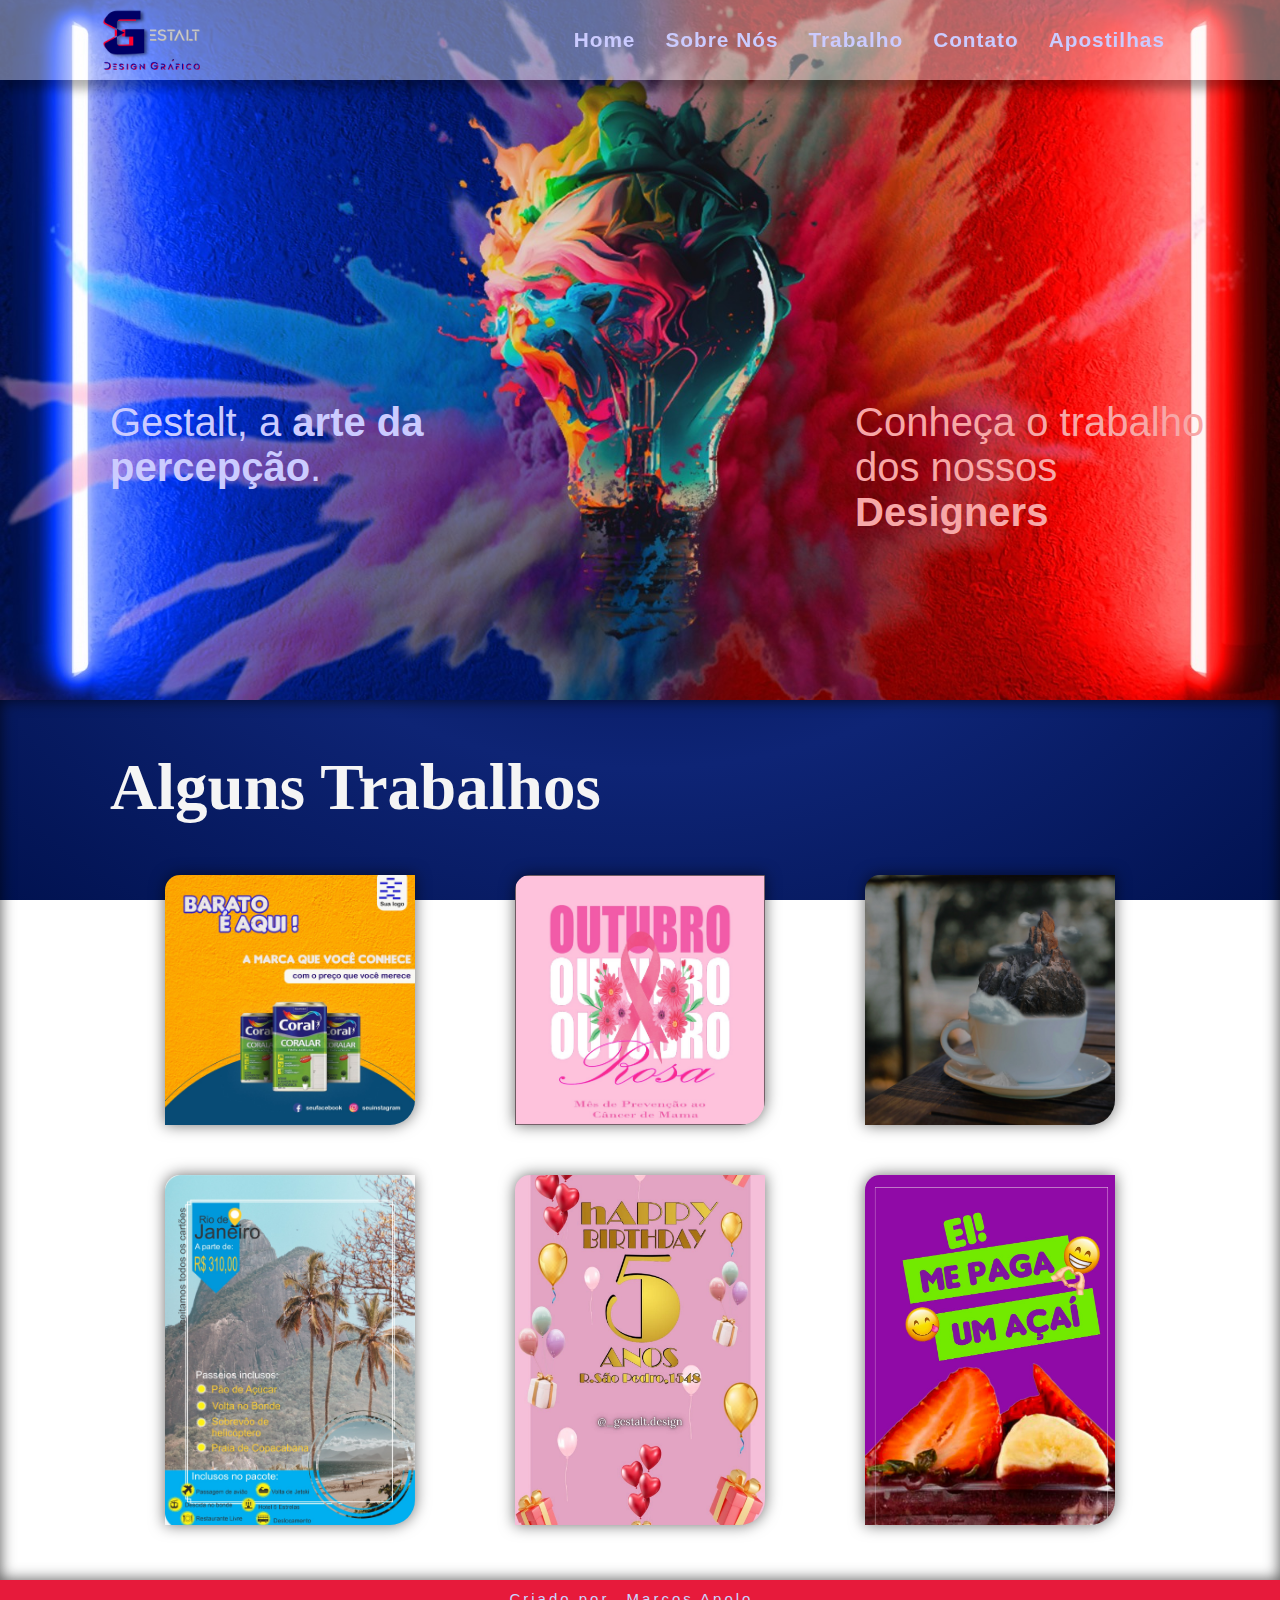
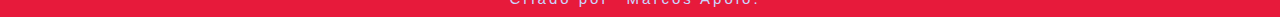
==== commit c19f51da: "gestalt" ====
--- a/index.html
+++ b/index.html
@@ -135,8 +135,7 @@
     </main>
     <footer class="rodape">
         <p class="txt-rodape">
-            Criado por <a href="https://wa.me/5599988160219" class="link-rodape" target="_blank">Marcos Apolo</a> e <a
-                href="https://wa.me/5599984437320" class="link-rodape" target="_blank">Arimatéia</a>
+            Criado por <a href="https://wa.me/5599988160219" class="link-rodape" target="_blank">Marcos Apolo.</a>
         </p>
     </footer>
     <script src="js/nav.js"></script>
--- a/css/responsivo.css
+++ b/css/responsivo.css
@@ -293,4 +293,22 @@
     #bgGis {
         margin-left: -1px;
     }
+
+    .background3 {
+        height: 310vh;
+    }
+
+    .background3 {
+        .nav-bar {
+            background-color: #546dc2;
+        }
+    }
+
+    #pag2-apostilha {
+        margin-top: 150px;
+    }
+
+    .bloco-apos {
+        flex-direction: column;
+    }
 }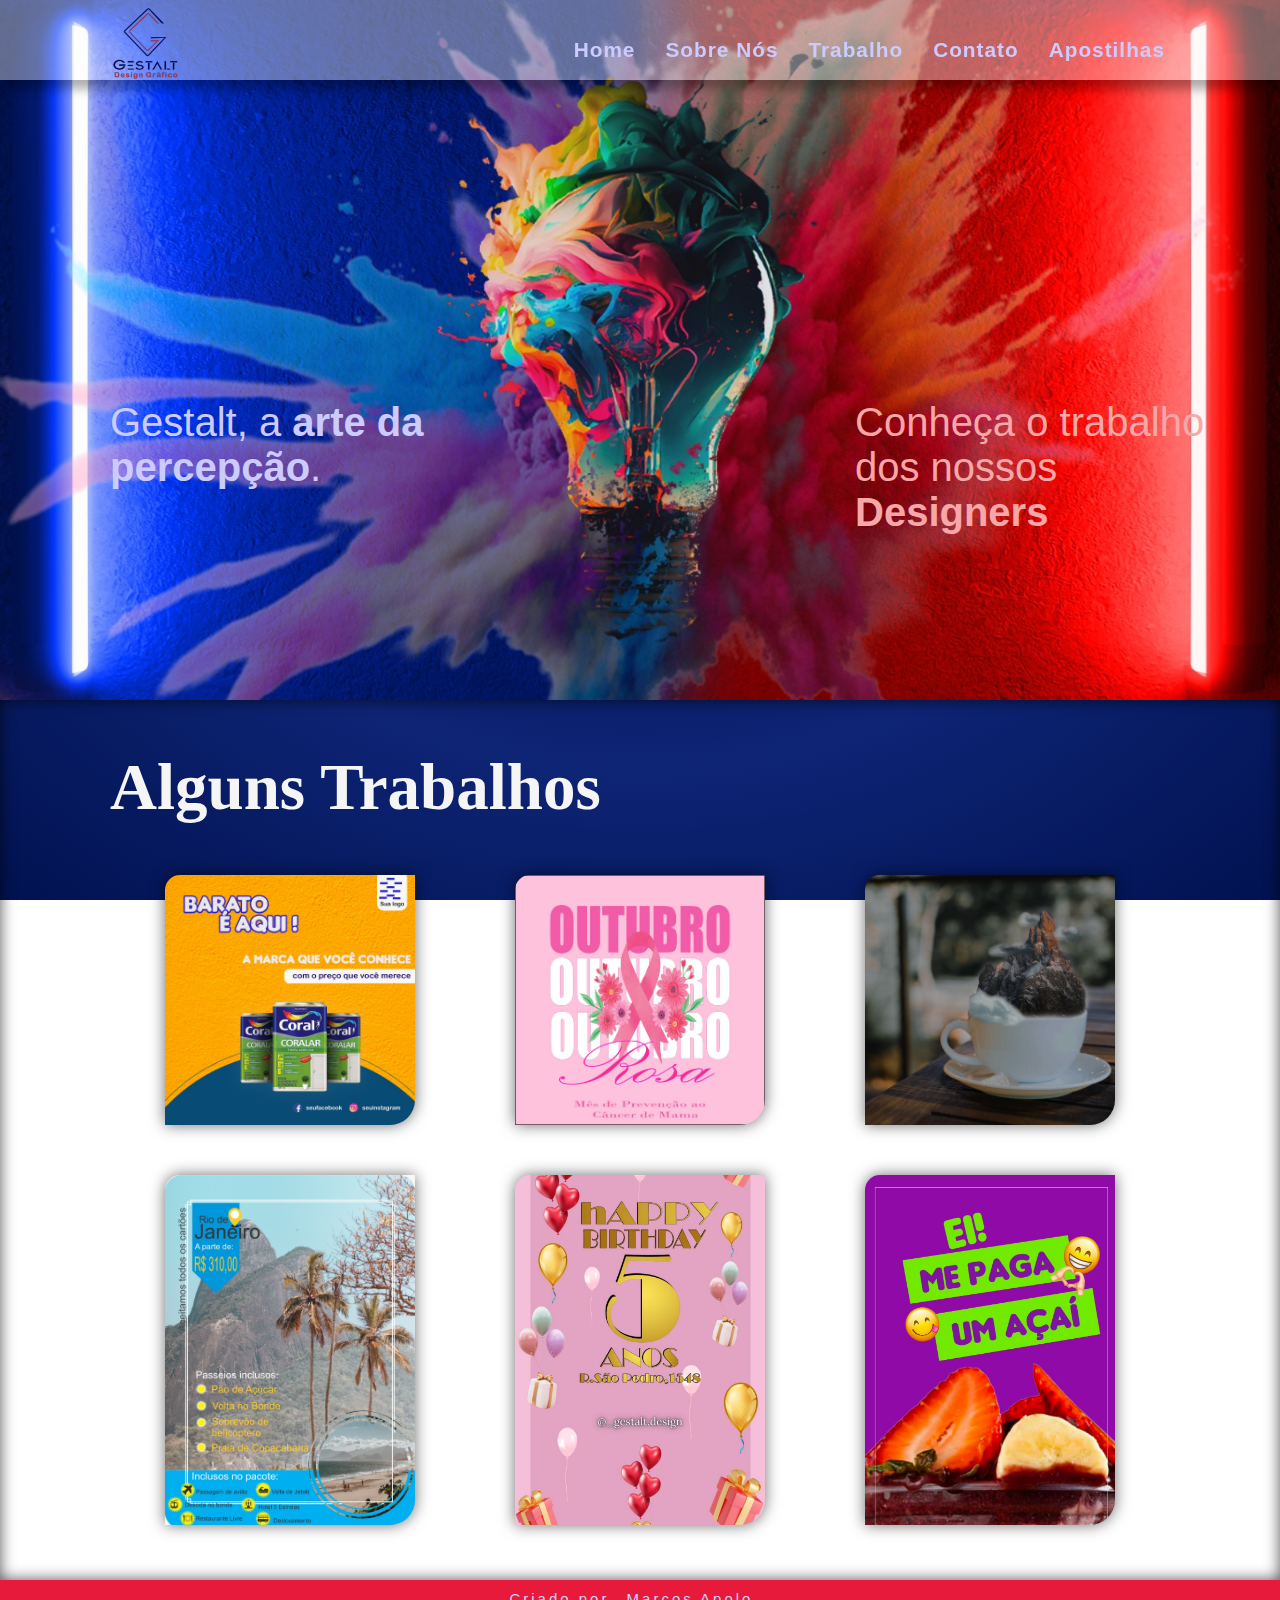
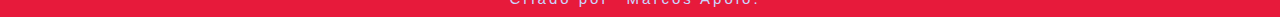
==== commit 7a948f35: "gestalt" ====
--- a/index.html
+++ b/index.html
@@ -5,7 +5,7 @@
     <meta charset="UTF-8">
     <meta name="viewport" content="width=device-width, initial-scale=1.0">
     <title>Gestalt | Design Gráfico</title>
-    <link rel="shortcut icon" href="../midias/favicon.png" type="image/x-icon">
+    <link rel="shortcut icon" href="midias/logo202.png" type="image/x-icon">
     <link rel="stylesheet" href="../css/responsivo.css">
     <link rel="stylesheet" href="../css/style.css">
     <link rel="stylesheet" href="../css/nav.css">
@@ -18,7 +18,7 @@
             <nav>
                 <div class="logo">
                     <a href="#pag1">
-                        <img src="../midias/logo-nav.png" alt="logo nav" id="logo-nav">
+                        <img src="midias/logo2.png" alt="logo nav" id="logo-nav">
                     </a>
                 </div>
                 <div class="menu-btn">
--- a/css/nav.css
+++ b/css/nav.css
@@ -41,7 +41,7 @@
 }
 
 nav .logo img {
-    width: 100px;
+    width: 95px;
 }
 
 nav ul {
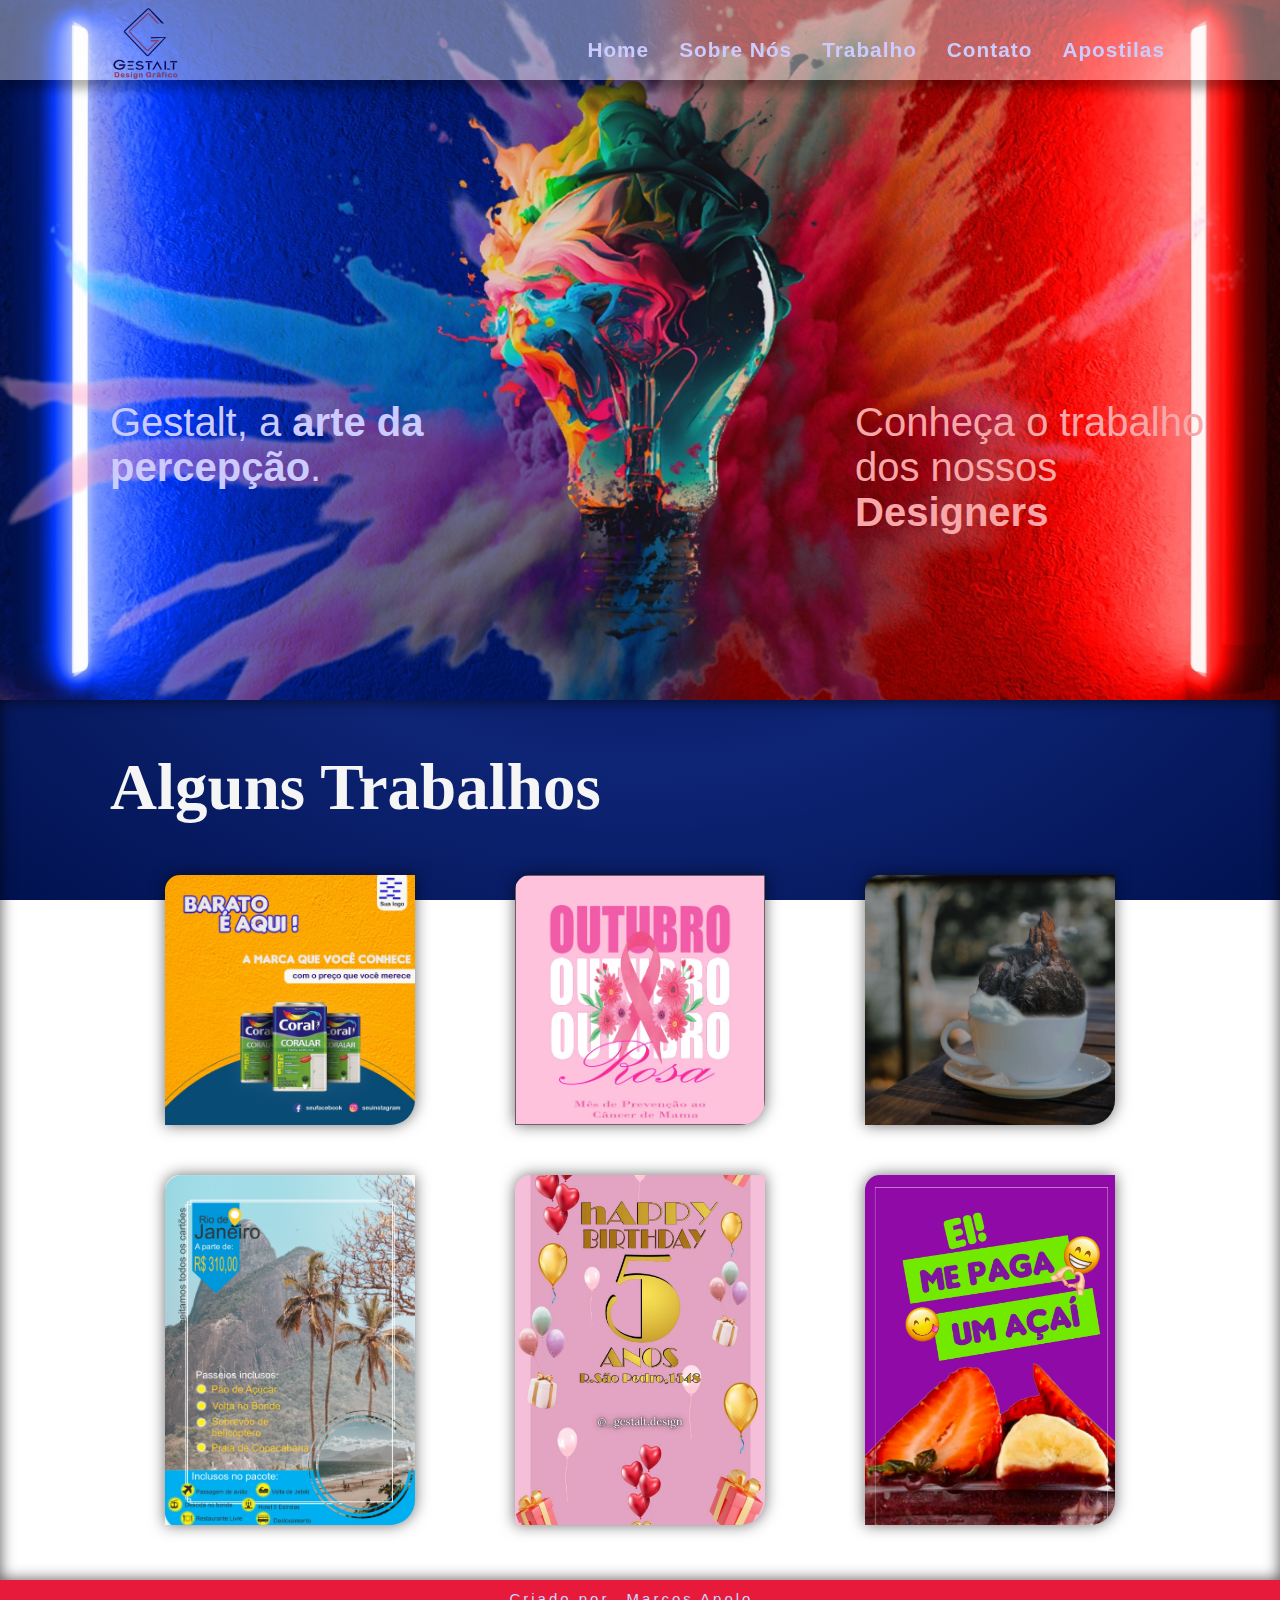
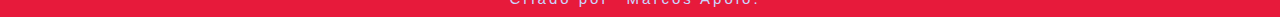
==== commit 19f60409: "gestalt" ====
--- a/index.html
+++ b/index.html
@@ -39,7 +39,7 @@
                         <a href="contato.html"> Contato</a>
                     </li>
                     <li>
-                        <a href="apostilha.html" style="margin-right: 50px;">Apostilhas</a>
+                        <a href="apostilha.html" style="margin-right: 50px;">Apostilas</a>
                     </li>
                 </ul>
             </nav>
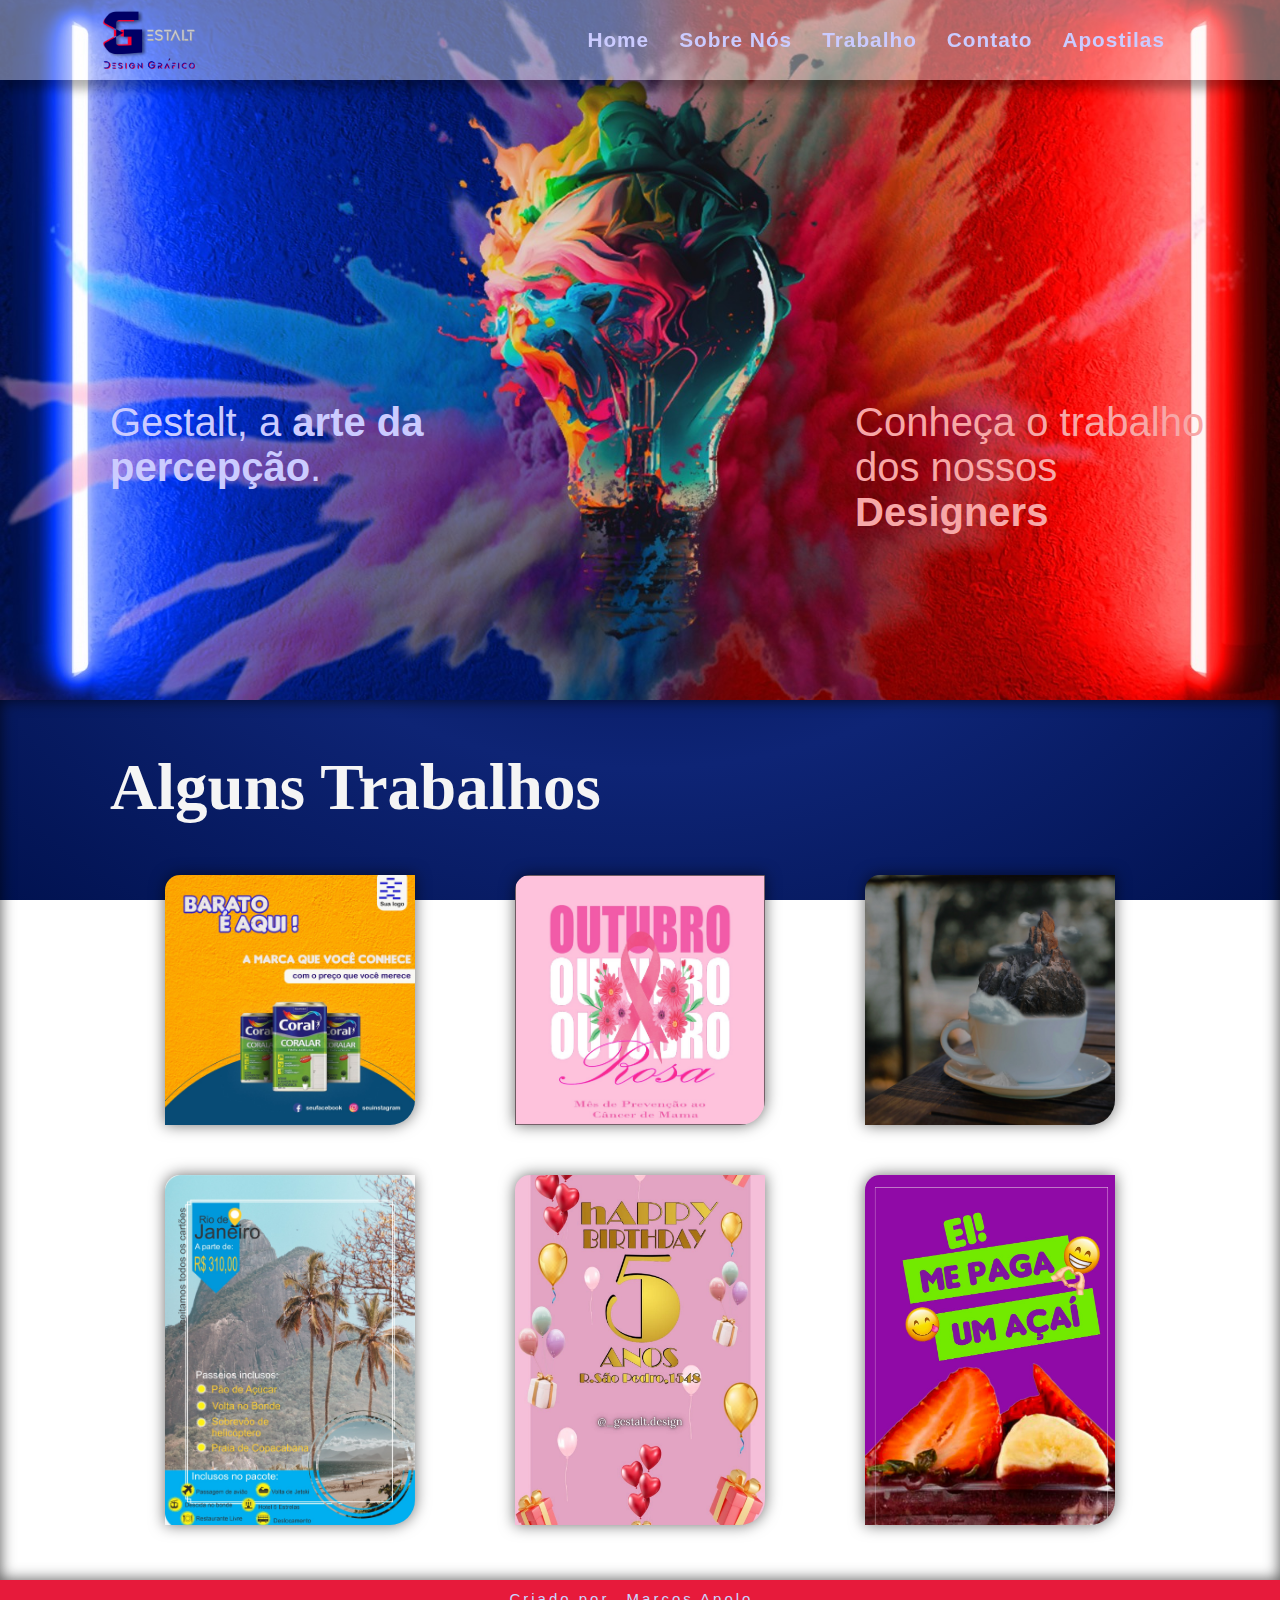
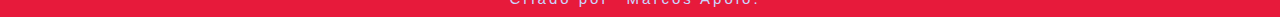
==== commit 74bad262: "gestalt" ====
--- a/index.html
+++ b/index.html
@@ -5,7 +5,7 @@
     <meta charset="UTF-8">
     <meta name="viewport" content="width=device-width, initial-scale=1.0">
     <title>Gestalt | Design Gráfico</title>
-    <link rel="shortcut icon" href="midias/logo202.png" type="image/x-icon">
+    <link rel="shortcut icon" href="midias/favicon.png" type="image/x-icon">
     <link rel="stylesheet" href="../css/responsivo.css">
     <link rel="stylesheet" href="../css/style.css">
     <link rel="stylesheet" href="../css/nav.css">
@@ -18,7 +18,7 @@
             <nav>
                 <div class="logo">
                     <a href="#pag1">
-                        <img src="midias/logo2.png" alt="logo nav" id="logo-nav">
+                        <img src="midias/logo-nav.png" alt="logo nav" id="logo-nav">
                     </a>
                 </div>
                 <div class="menu-btn">
--- a/css/style.css
+++ b/css/style.css
@@ -131,7 +131,7 @@
     .txt-produtos1 {
         display: block;
         text-align: center;
-        margin-top: 270px;
+        margin-top: 180px;
         margin-left: -20px;
         margin-right: -20px;
         padding: 10px;
@@ -247,11 +247,12 @@
     margin-bottom: 100px;
     padding-bottom: 70px;
     text-align: center;
-    font-family: var(--font-destaque);
+    font-family: var(--font-titulo);
+    text-transform: uppercase;
     font-size: 3.5em;
     color: var(--cor2);
     background-color: var(--cor1);
-    text-shadow: 3px 3px 7px var(--cor2);
+    text-shadow: 3px 0px 10px var(--cor2);
     box-shadow: 0px 0px 15px black;
 }
 
@@ -518,4 +519,17 @@
 
 div .link {
     margin: 10px auto;
+}
+
+.txt-download:hover {
+    box-shadow: 16px 10px 15px rgba(0, 0, 0, 0.534);
+    transition: all 0.2s;
+}
+
+.txt-download:not(:hover) {
+    transition: 0.4s;
+}
+
+#especial:hover {
+    box-shadow: 0px 0px 28px  rgb(255, 255, 255);
 }